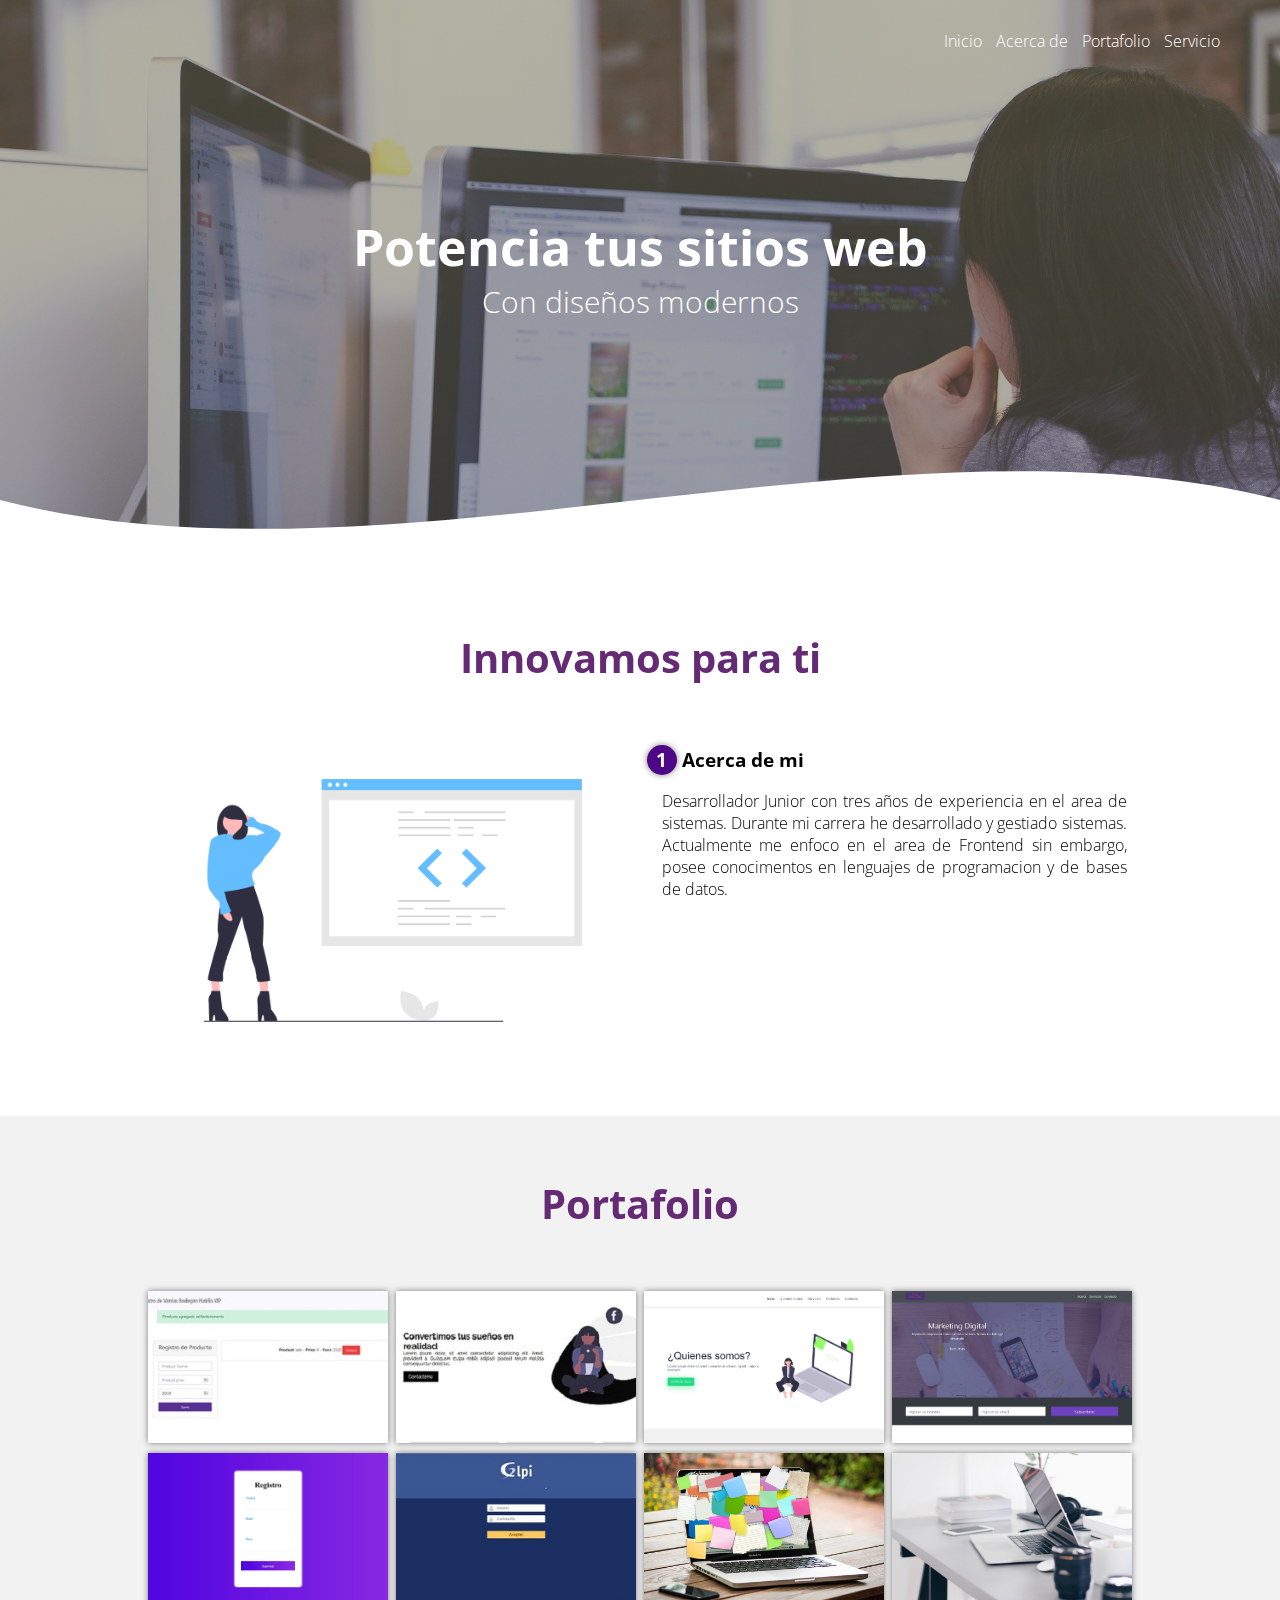
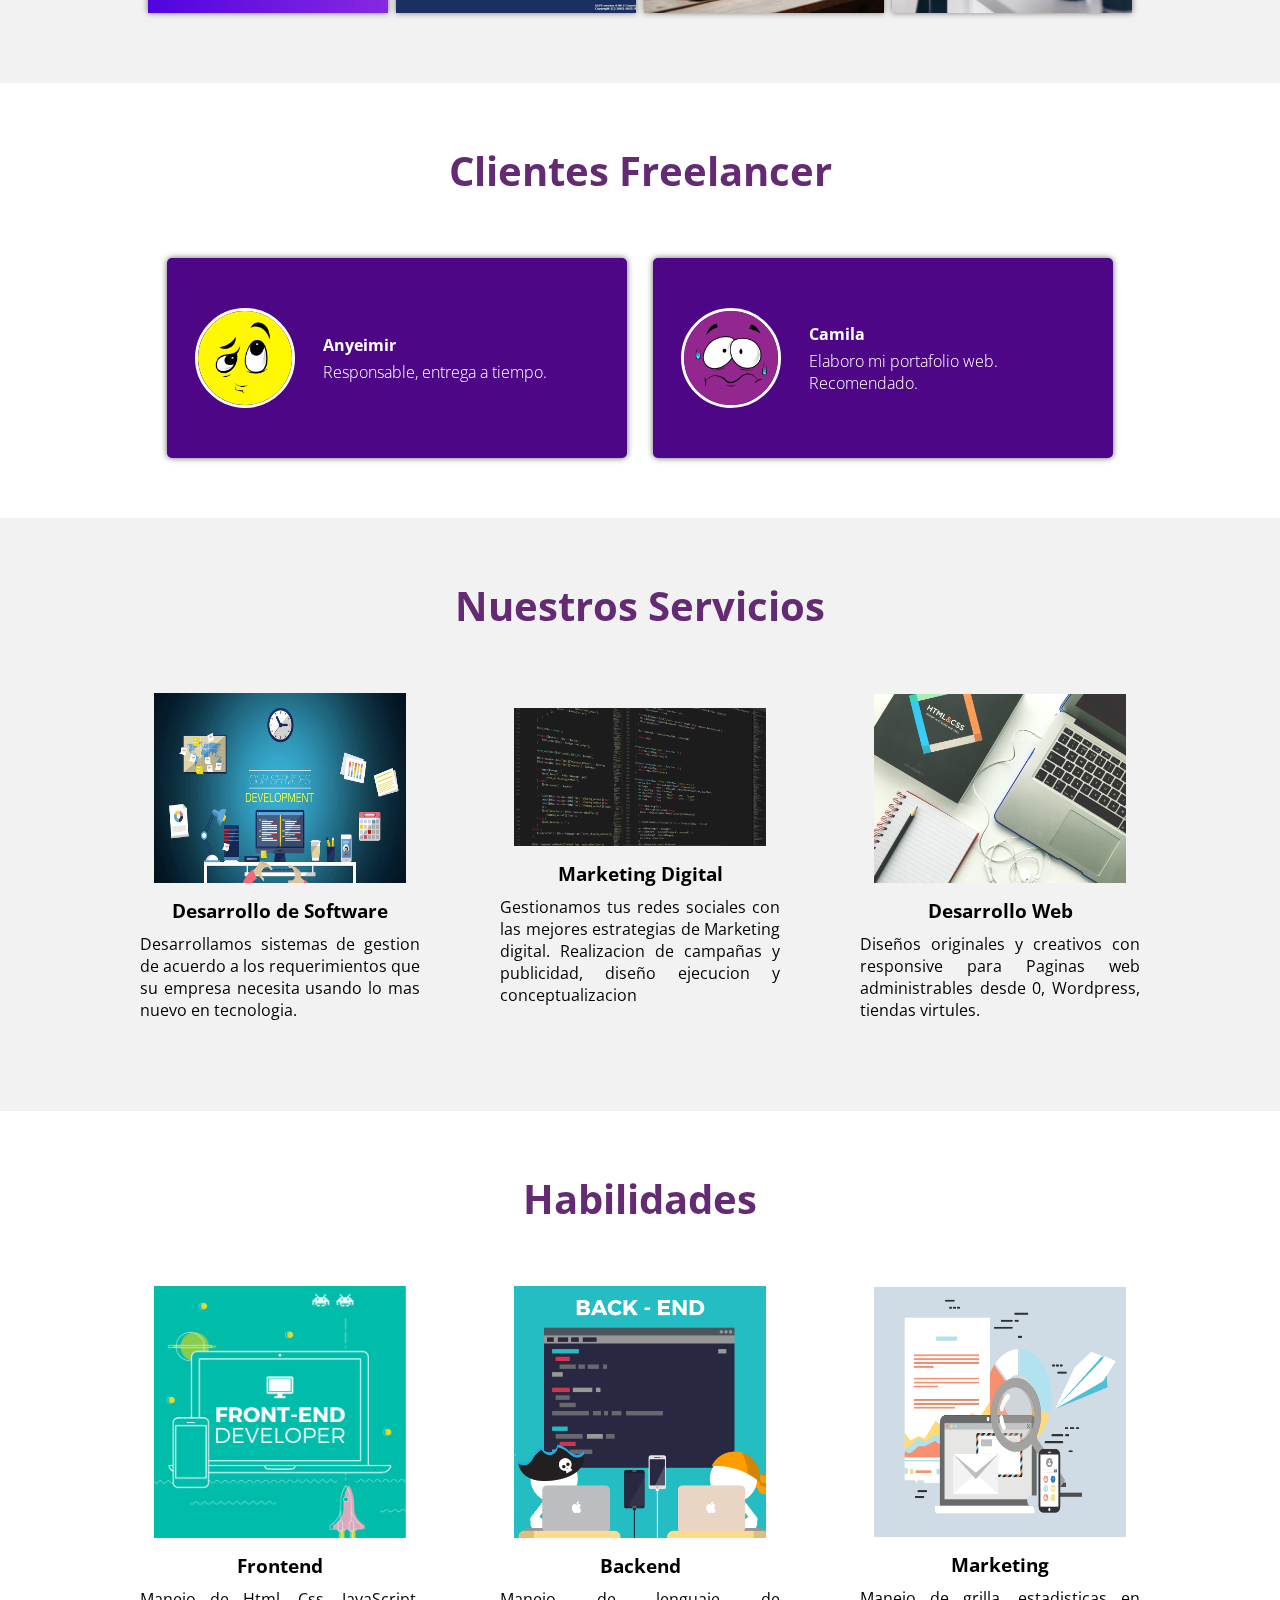
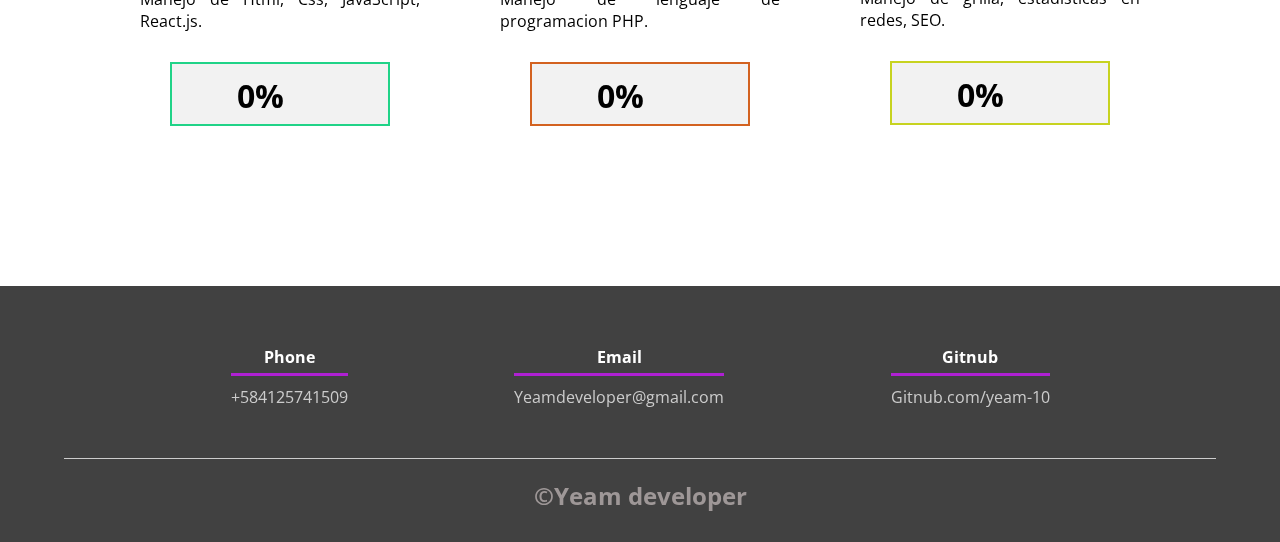
==== index.html @ ca1dad01 "first commit" ====
<!DOCTYPE html>
<html lang="es">

<head>
    <meta charset="UTF-8">
    <meta name="viewport" content="width=device-width, initial-scale=1.0">
    <title>Web</title>
    <link rel="shortcut icon" href="favicon.ico" type="image/x-icon">
    <link href="https://fonts.googleapis.com/css2?family=Open+Sans:wght@300;400;600;700;800&display=swap" rel="stylesheet">
    <link rel="stylesheet" href="css/estilos.css">
    <link rel="stylesheet" href="css/aos.css"></link>
    <!-- <link href="https://unpkg.com/aos@2.3.1/dist/aos.css" rel="stylesheet">-->
</head>

<body>

    <header>

        <nav>
            <!--a[href="#"]{Inicio}*5-->
            <a href="#">Inicio</a>
            <a href="#">Acerca de </a>
            <a href="portafolio/portafolio.html">Portafolio</a>
            <a href="#">Servicio</a>
        </nav>
        <section class="textos-header">
            <h1>Potencia tus sitios web</h1>
            <h2>Con diseños modernos</h2>

        </section>

        <div class="wave" style="height: 150px; overflow: hidden;"><svg viewBox="0 0 500 150" preserveAspectRatio="none" style="height: 100%; width: 100%;"><path d="M0.00,49.98 C149.99,150.00 349.20,-49.98 500.00,49.98 
            L500.00,150.00 L0.00,150.00 Z" style="stroke: none; fill: #fff;"></path></svg></div>

    </header>

    <main>

        <!--Exitodani.2020$-->

        <section class="contenedor sobre-nosotros">

            <h2 class="titulo">Innovamos para ti</h2>
            <div class="contenedor-sobre-nosotros">
                <img src="img/imag2.png" alt="" class="image-about-us">
                <div class="contenido-textos">
                    <h3><span>1</span>Acerca de mi</h3>
                    <p> Desarrollador Junior con tres años de experiencia en el area de sistemas. Durante mi carrera he desarrollado y gestiado sistemas. Actualmente me enfoco en el area de Frontend sin embargo, posee conocimentos en lenguajes de programacion
                        y de bases de datos.</p>


                </div>
            </div>
        </section>

        <section class="portafolio">
            <div class="contenedor">
                <h2 class="titulo">Portafolio</h2>
                <div class="galeria-port">
                    <div class="imagen-port">
                        <img src="img/java.jpg" alt="">
                        <div class="hover-galeria">
                            <img src="img/icono1.png" alt="">
                            <p>Nuestro trabajo</p>
                        </div>
                    </div>



                    <div class="imagen-port">
                        <img src="img/landing2.jpg" alt="">
                        <div class="hover-galeria">
                            <img src="img/icono1.png" alt="">
                            <p>Nuestro trabajo</p>
                        </div>
                    </div>



                    <div class="imagen-port">
                        <img src="img/Portafolio.jpg" alt="">
                        <div class="hover-galeria">
                            <img src="img/icono1.png" alt="">
                            <p>Nuestro trabajo</p>
                        </div>
                    </div>


                    <div class="imagen-port">
                        <img src="img/LandingPage20.jpg" alt="">
                        <div class="hover-galeria">
                            <img src="img/icono1.png" alt="">
                            <p>Nuestro trabajo</p>
                        </div>

                    </div>

                    <div class="imagen-port">
                        <img src="img/form1.jpg" alt="">
                        <div class="hover-galeria">
                            <img src="img/icono1.png" alt="">
                            <p>Nuestro trabajo</p>
                        </div>
                    </div>


                    <div class="imagen-port">
                        <img src="img/login1.jpg" alt="">
                        <div class="hover-galeria">
                            <img src="img/icono1.png" alt="">
                            <p>Nuestro trabajo</p>
                        </div>
                    </div>


                    <div class="imagen-port">
                        <img src="img/web6.jpg" alt="">
                        <div class="hover-galeria">
                            <img src="img/icono1.png" alt="">
                            <p>Nuestro trabajo</p>
                        </div>
                    </div>


                    <div class="imagen-port">
                        <img src="img/web8.jpg " alt="">
                        <div class="hover-galeria">
                            <img src="img/icono1.png" alt="">
                            <p>Nuestro trabajo</p>
                        </div>
                    </div>
                </div>
            </div>
        </section>

        <!--seccion de testimonio-->
        <section class="clientes contenedor">
            <h2 class="titulo">Clientes Freelancer</h2>
            <div class="cards">
                <div class="card">
                    <img src="img/face1.png" alt="">
                    <div class="contenido-texto-card">
                        <h4>Anyeimir</h4>
                        <p>Responsable, entrega a tiempo. </p>
                    </div>
                </div>

                <div class="card">
                    <img src="img/face2.png" alt="">
                    <div class="contenido-texto-card">
                        <h4>Camila</h4>
                        <p> Elaboro mi portafolio web. Recomendado. </p>
                    </div>
                </div>
            </div>
        </section>
        <!-- seccion de Acerca de nuestros servicios-->
        <section class="about-services">
            <div class="contenedor">
                <h2 class="titulo">Nuestros Servicios</h2>
                <div class="servicio-cont">
                    <div class="servicio-ind">
                        <img src="img/web3.jpg" alt="" height="190px">
                        <h3> Desarrollo de Software</h3>
                        <p>Desarrollamos sistemas de gestion de acuerdo a los requerimientos que su empresa necesita usando lo mas nuevo en tecnologia. </p>
                    </div>


                    <div class="servicio-ind">
                        <img src="img/web8.png" alt="">
                        <h3>Marketing Digital</h3>
                        <p> Gestionamos tus redes sociales con las mejores estrategias de Marketing digital. Realizacion de campañas y publicidad, diseño ejecucion y conceptualizacion </p>
                    </div>



                    <div class=" servicio-ind ">
                        <img src="img/web2.jpg " alt=" ">
                        <h3>Desarrollo Web </h3>
                        <p>Diseños originales y creativos con responsive para Paginas web administrables desde 0, Wordpress, tiendas virtules.</p>
                    </div>
                </div>
            </div>
        </section>
        <!--Habilidades-->
        <section class="habilidades-contenedor ">
            <div class="contenedor ">

                <h2 class="titulo ">Habilidades</h2>
                <div class="habi-expe ">
                    <div class="experiencia ">
                        <img src="/img/frond.jpg " alt=" ">
                        <h3>Frontend</h3>
                        <p>Manejo de Html, Css, JavaScript, React.js.</p>
                        <div class="medidor">
                            <div class="barra">
                                <div class="texto"></div>
                            </div>
                        </div>
                    </div>

                    <div class="experiencia ">
                        <!--<div class="articulo " data-aos="flip-left ">-->
                        <img src="/img/backen1.png " alt=" " href="# ">
                        <h3>Backend</h3>
                        <p>Manejo de lenguaje de programacion PHP.</p>
                        <!--</div>-->

                        <div class="medidor2">
                            <div class="barra2">
                                <div class="texto2"></div>
                            </div>
                        </div>
                    </div>


                    <div class="experiencia ">
                        <img src="/img/mk.jpg " alt=" " height="250px ">
                        <h3>Marketing</h3>
                        <p>Manejo de grilla, estadisticas en redes, SEO.</p>
                        <div class="medidor3">
                            <div class="barra3">
                                <div class="texto3"></div>
                            </div>
                        </div>
                    </div>


                </div>

                <!-- <section class="cont-medi ">
                    <div class="medidor">
                        <div class="barra">
                            <div class="texto"></div>
                        </div>
                    </div>

                    <div class="medidor">
                        <div class="barra">
                            <div class="texto"></div>
                        </div>
                    </div>

                    <div class="medidor">
                        <div class="barra">
                            <div class="texto"></div>
                        </div>
                    </div>-->





        </section>


        <!--<section class="habilidades-contenedor ">
            <div class="medidor">
                <div class="barra">
                    <div class="texto"></div>
                </div>

                <div class="medidor">
                    <div class="barra">
                        <div class="texto"></div>
                    </div>

                    <div class="medidor">
                        <div class="barra">
                            <div class="texto"></div>
                        </div>

        </section>-->
    </main>

    <footer>
        <div class="contenedor-footer ">
            <div class="content-foo ">
                <h4>Phone</h4>
                <p>+584125741509</p>
            </div>
            <div class="content-foo ">
                <h4>Email</h4>
                <p>Yeamdeveloper@gmail.com</p>
            </div>
            <div <div class="content-foo ">
                <h4>Gitnub</h4>
                <p>Gitnub.com/yeam-10</p>
            </div>
        </div>
        <h2 class="titulo-final ">&copy;Yeam developer</h2>
    </footer>










</body>

</html>

</html>
---- css/estilos.css ----
* {
        margin: 0;
        padding: 0;
        box-sizing: border-box;
    }
    
    body {
        font-family: 'open sans';
    }
    
    .contenedor {
        padding: 60px 0;
        width: 90%;
        max-width: 1000px;
        margin: auto;
        overflow: hidden;
    }
    
    .titulo {
        color: #642a73;
        font-size: 40px;
        text-align: center;
        margin-bottom: 60px;
    }
    /*Portafolio*/
    
    main .sobre-nosotros1 {
        padding: 40px 0 60px 0;
    }
    
    .contenedor-sobre-nosotros1 {
        display: flex;
        justify-content: space-evenly;
    }
    
    .titulo2 {
        color: #642a73;
        font-size: 30px;
        text-align: left;
        margin-bottom: 60px;
    }
    
    .image-portaf {
        width: 48%;
    }
    
    .sobre-nosotros1 .contenido-textos1 {
        width: 50%;
    }
    
    .contenido-textos1 h3 {
        margin-bottom: 30px;
        margin-left: auto;
    }
    
    .contenido-textos1 h3 span {
        background: #4d0686;
        color: #fff;
        border-radius: 50%;
        display: inline-block;
        text-align: center;
        width: 30px;
        height: 30px;
        padding: 2px;
        box-shadow: 0 0 6px rgba(0, 0, 0, .5);
        margin-right: 5px;
    }
    
    .contenido-textos1 p {
        padding: 0px 0px 30px 15px;
        font-weight: 300;
        text-align: justify;
    }
    
    .articulo1 {
        width: 48%;
        background: #ffff;
        margin-bottom: 10px;
        padding: 30px 30px 60px 30px;
        transition: 0.5s;
        border-radius: 5px;
        box-shadow: 0 0 6px rgba(0, 0, 0, 0.6);
    }
    /*Header*/
    
    header {
        width: 100%;
        height: 600px;
        background: #3C3B3F;
        /* fallback for old browsers */
        background: -webkit-linear-gradient(to bottom, hsla(53, 23%, 31%, 0.479), hsla(255, 3%, 24%, 0.479)), url(../img/portada.jpg.jpg);
        /* Chrome 10-25, Safari 5.1-6 */
        background: linear-gradient(to bottom, hsla(53, 23%, 31%, 0.479), hsla(255, 3%, 24%, 0.479)), url(../img/portada.jpg);
        /* W3C, IE 10+/ Edge, Firefox 16+, Chrome 26+, Opera 12+, Safari 7+ */
        background-size: cover;
        background-attachment: fixed;
        position: relative;
    }
    
    nav {
        text-align: right;
        padding: 30px 50px 0 0;
    }
    
    nav>a {
        color: #fff;
        font-weight: 300;
        text-decoration: none;
        margin-right: 10px;
    }
    
    nav>a:hover {
        text-decoration: underline;
    }
    
    header .textos-header {
        display: flex;
        height: 430px;
        width: 100%;
        align-items: center;
        justify-content: center;
        flex-direction: column;
        text-align: center;
    }
    
    .textos-header h1 {
        font-size: 50px;
        color: #fff;
    }
    
    .textos-header h2 {
        font-size: 30px;
        font-weight: 300;
        color: #fff;
    }
    
    .wave {
        position: absolute;
        bottom: 0;
        width: 100%;
    }
    /*About us*/
    
    main .sobre-nosotros {
        padding: 30px 0 60px 0;
    }
    
    .contenedor-sobre-nosotros {
        display: flex;
        justify-content: space-evenly;
    }
    
    .image-about-us {
        width: 48%;
    }
    
    .diseño1 {
        width: 70%;
    }
    
    .myslide {
        display: none;
    }
    
    .sobre-nosotros .contenido-textos {
        width: 48%;
    }
    
    .contenido-textos h3 {
        margin-bottom: 15px;
    }
    
    .contenido-textos h3 span {
        background: #4d0686;
        color: #fff;
        border-radius: 50%;
        display: inline-block;
        text-align: center;
        width: 30px;
        height: 30px;
        padding: 2px;
        box-shadow: 0 0 6px rgba(0, 0, 0, .5);
        margin-right: 5px;
    }
    
    .contenido-textos p {
        padding: 0px 0px 30px 15px;
        font-weight: 300;
        text-align: justify;
    }
    /*Galeria*/
    
    .portafolio {
        background: #f2f2f2;
    }
    
    .galeria-port {
        display: flex;
        justify-content: space-evenly;
        flex-wrap: wrap;
    }
    
    .imagen-port {
        display: flex;
        justify-content: space-evenly;
        flex-wrap: wrap;
    }
    
    .imagen-port {
        width: 24%;
        margin-bottom: 10px;
        /*height: 200px;*/
        overflow: hidden;
        position: relative;
        cursor: pointer;
        box-shadow: 0 0 6px rgb(0, 0, 0, .5);
    }
    
    .imagen-port>img {
        width: 100%;
        height: 100%;
        object-fit: cover;
        display: block;
    }
    
    .hover-galeria {
        position: absolute;
        width: 100%;
        height: 100%;
        top: 0;
        transform: scale(0);
        background: hsla(273, 91%, 27%, 0.7);
        transition: transform .5s;
        justify-content: center;
        align-items: center;
        display: flex;
        flex-direction: column;
    }
    
    .hover-galeria img {
        width: 50px;
    }
    
    .hover-galeria p {
        color: #fff;
    }
    
    .imagen-port:hover .hover-galeria {
        transform: scale(1);
    }
    /*Clientes*/
    
    .cards {
        display: flex;
        justify-content: space-evenly;
    }
    
    .cards .card {
        background: #4d0686;
        display: flex;
        width: 46%;
        height: 200px;
        align-items: center;
        justify-content: space-evenly;
        border-radius: 5px;
        box-shadow: 0 0 6px rgba(0, 0, 0, 0.6);
    }
    
    .cards .card img {
        width: 100px;
        height: 100px;
        object-fit: cover;
        border: 3px solid #fff;
        border-radius: 50px;
        display: block;
    }
    
    .cards .card>.contenido-texto-card {
        width: 60%;
        color: #fff;
    }
    
    .cards .card>.contenido-texto-card p {
        font-weight: 300;
        padding-top: 5px;
    }
    /*Services*/
    
    .about-services {
        background: #f2f2f2;
        padding-bottom: 30px;
    }
    
    .servicio-cont {
        display: flex;
        justify-content: space-between;
        align-items: center;
    }
    
    .servicio-ind {
        width: 28%;
        text-align: center;
    }
    
    .servicio-ind img {
        width: 90%;
    }
    
    .servicio-ind h3 {
        margin: 10px 0;
    }
    
    .servicio-ind p {
        font-weight: 400;
        text-align: justify;
    }
    /*habilidades*/
    /* .articulo {
        width: 10%;
        background: #fff;
        margin-bottom: 30px;
        border-radius: 10px;
        padding: 45px 30px 60px 30px;
        transition: 0.5s;
    }*/
    
    .habilidades-contenedor {
        background: #fff;
        padding-bottom: 100px;
    }
    
    .habi-expe {
        /*display: flex;
        flex-wrap: wrap;
        margin-top: 60px;
        justify-content: space-around;*/
        display: flex;
        justify-content: space-between;
        align-items: center;
    }
    
    .articulo {
        width: 100%;
        background: #ffff;
        margin-bottom: 10px;
        padding: 45px 30px 60px 30px;
        transition: 0.5s;
        border-radius: 5px;
        box-shadow: 0 0 6px rgba(0, 0, 0, 0.6);
    }
    
    .experiencia {
        width: 28%;
        text-align: center;
        transition: 0.5s;
    }
    
    .experiencia img {
        width: 90%;
        animation: ease-in animate 1s;
    }
    
    @keyframes animate {
        0% {
            transform: scale(0);
        }
        100% {
            transform: scale(1);
        }
    }
    
    .experiencia h3 {
        margin: 10px 0;
    }
    
    .experiencia p {
        font-size: 300;
        text-align: justify;
        padding-bottom: 30px;
    }
    
    .cont-medi {
        display: flex;
        padding-bottom: 100px;
    }
    
    .medidor {
        width: 10;
        height: 4em;
        margin: 0 30px;
        border: 2px solid #20d388;
        background: #f2f2f2;
    }
    
    .barra {
        width: 0;
        height: 100%;
        background: #20d388;
    }
    
    .texto {
        font-size: 2em;
        font-weight: bold;
        line-height: 2em;
        width: 5.5em;
        height: 50%;
        text-align: center;
        color: #000;
        mix-blend-mode: multiply;
    }
    
    .texto:after {
        content: '0%';
    }
    
    @keyframes progreso {
        0% {
            width: 0;
        }
        70% {
            width: 75%;
        }
    }
    
    @keyframes porcentaje {
        0% {
            content: '0%';
        }
        25% {
            content: '25%';
        }
        50% {
            content: '75%';
        }
        100% {
            content: '100%';
        }
    }
    
    .barra {
        animation: progreso 5s linear infinite;
    }
    
    .texto:after {
        animation: porcentaje 5s linear infinite;
    }
    /**/
    
    .medidor2 {
        width: 10;
        height: 4em;
        margin: 0 30px;
        border: 2px solid #d36220;
        background: #f2f2f2;
    }
    
    .barra2 {
        width: 0;
        height: 100%;
        background: #d36220;
    }
    
    .texto2 {
        font-size: 2em;
        font-weight: bold;
        line-height: 2em;
        width: 5.5em;
        height: 50%;
        text-align: center;
        color: #000;
        mix-blend-mode: multiply;
    }
    
    .texto2:after {
        content: '0%';
    }
    
    @keyframes progreso2 {
        0% {
            width: 0;
        }
        70% {
            width: 50%;
        }
    }
    
    @keyframes porcentaje2 {
        0% {
            content: '0%';
        }
        25% {
            content: '25%';
        }
        50% {
            content: '50%';
        }
        100% {
            content: '100%';
        }
    }
    
    .barra2 {
        animation: progreso2 5s linear infinite;
    }
    
    .texto2:after {
        animation: porcentaje2 5s linear infinite;
    }
    /*TRES*/
    
    .medidor3 {
        width: 10;
        height: 4em;
        margin: 0 30px;
        border: 2px solid #c7d320;
        background: #f2f2f2;
    }
    
    .barra3 {
        width: 0;
        height: 100%;
        background: #c7d320;
    }
    
    .texto3 {
        font-size: 2em;
        font-weight: bold;
        line-height: 2em;
        width: 5.5em;
        height: 50%;
        text-align: center;
        color: #000;
        mix-blend-mode: multiply;
    }
    
    .texto3:after {
        content: '0%';
    }
    
    @keyframes progreso3 {
        0% {
            width: 0;
        }
        70% {
            width: 80%;
        }
    }
    
    @keyframes porcentaje3 {
        0% {
            content: '0%';
        }
        25% {
            content: '25%';
        }
        50% {
            content: '50%';
        }
        75% {
            content: '85%';
        }
        100% {
            content: '100%';
        }
    }
    
    .barra3 {
        animation: progreso3 5s linear infinite;
    }
    
    .texto3:after {
        animation: porcentaje3 5s linear infinite;
    }
    /*fOOTER*/
    
    footer {
        background: #414141;
        padding: 60px 0 30px 0;
        margin: auto;
        overflow: hidden;
    }
    
    .contenedor-footer {
        display: flex;
        width: 90%;
        justify-content: space-evenly;
        margin: auto;
        padding-bottom: 50px;
        border-bottom: 1px solid #ccc;
    }
    
    .content-foo {
        text-align: center;
    }
    
    .content-foo h4 {
        color: #fff;
        border-bottom: 3px solid #af20d3;
        padding-bottom: 5px;
        margin-bottom: 10px;
    }
    
    .content-foo p {
        color: #ccc;
        ;
    }
    
    .titulo-final {
        text-align: center;
        font-size: 24px;
        margin: 20px 0 0 0;
        color: #9e9797;
    }
    
    @media screen and (max-width:900px) {
        header {
            background-position: center;
        }
        .contenedor-sobre-nosotros {
            flex-direction: column;
            justify-content: center;
            align-items: center;
        }
        .sobre-nosotros .contenido-textos {
            width: 90%;
        }
        .image-about-us {
            width: 90%;
        }
        /*h*/
        .imagen-port {
            width: 44%;
        }
        /*Clientes*/
        .cards {
            flex-direction: column;
            justify-content: center;
            align-items: center;
        }
        .cards .card {
            width: 90%;
        }
        .cards .card:first-child {
            margin-bottom: 30px;
        }
        /*Servicios*/
        .servicio-cont {
            justify-content: center;
            flex-direction: column;
        }
        .servicio-ind {
            width: 100%;
            text-align: center;
        }
        .servicio-ind:nth-child(1),
        .servicio-ind:nth-child(2) {
            margin-bottom: 60px;
        }
        .servicio-ind img {
            width: 90%;
        }
        /*Habilidades*/
        .habi-expe {
            justify-content: center;
            flex-direction: column;
        }
        .experiencia {
            width: 100%;
        }
        .experiencia:nth-child(1),
        .experiencia:nth-child(2) {
            margin-bottom: 60px;
        }
        .experiencia img {
            width: 90%;
        }
    }
    
    @media screen and (max-width:500px) {
        nav {
            text-align: center;
            padding: 30px 0 0 0;
        }
        nav>a {
            margin-right: 5px;
        }
        .textos-header h1 {
            font-size: 35px;
        }
        .textos-header h2 {
            font-size: 20px;
        }
        /**About us*/
        .image-about-us {
            margin-bottom: 60px;
            width: 99%;
        }
        .sobre-nosotros .contenido-textos {
            width: 95%;
        }
        /*Galeria */
        .imagen-port {
            width: 95%;
        }
        /*Clientes*/
        .cards .card {
            height: 450px;
            display: flex;
            flex-direction: column;
            align-items: center;
        }
        .cards .card img {
            width: 90px;
            height: 90px;
        }
        /*Footer*/
        .contenedor-footer {
            flex-direction: column;
            border: none;
        }
        .content-foo {
            margin-bottom: 20px;
            text-align: center;
        }
        .content-foo h4 {
            border: none;
        }
        .content-foo p {
            color: #ccc;
            border-bottom: 1px solid #f2f2f2;
            padding-bottom: 20px;
        }
        .titulo-final {
            font-size: 20px;
        }
    }
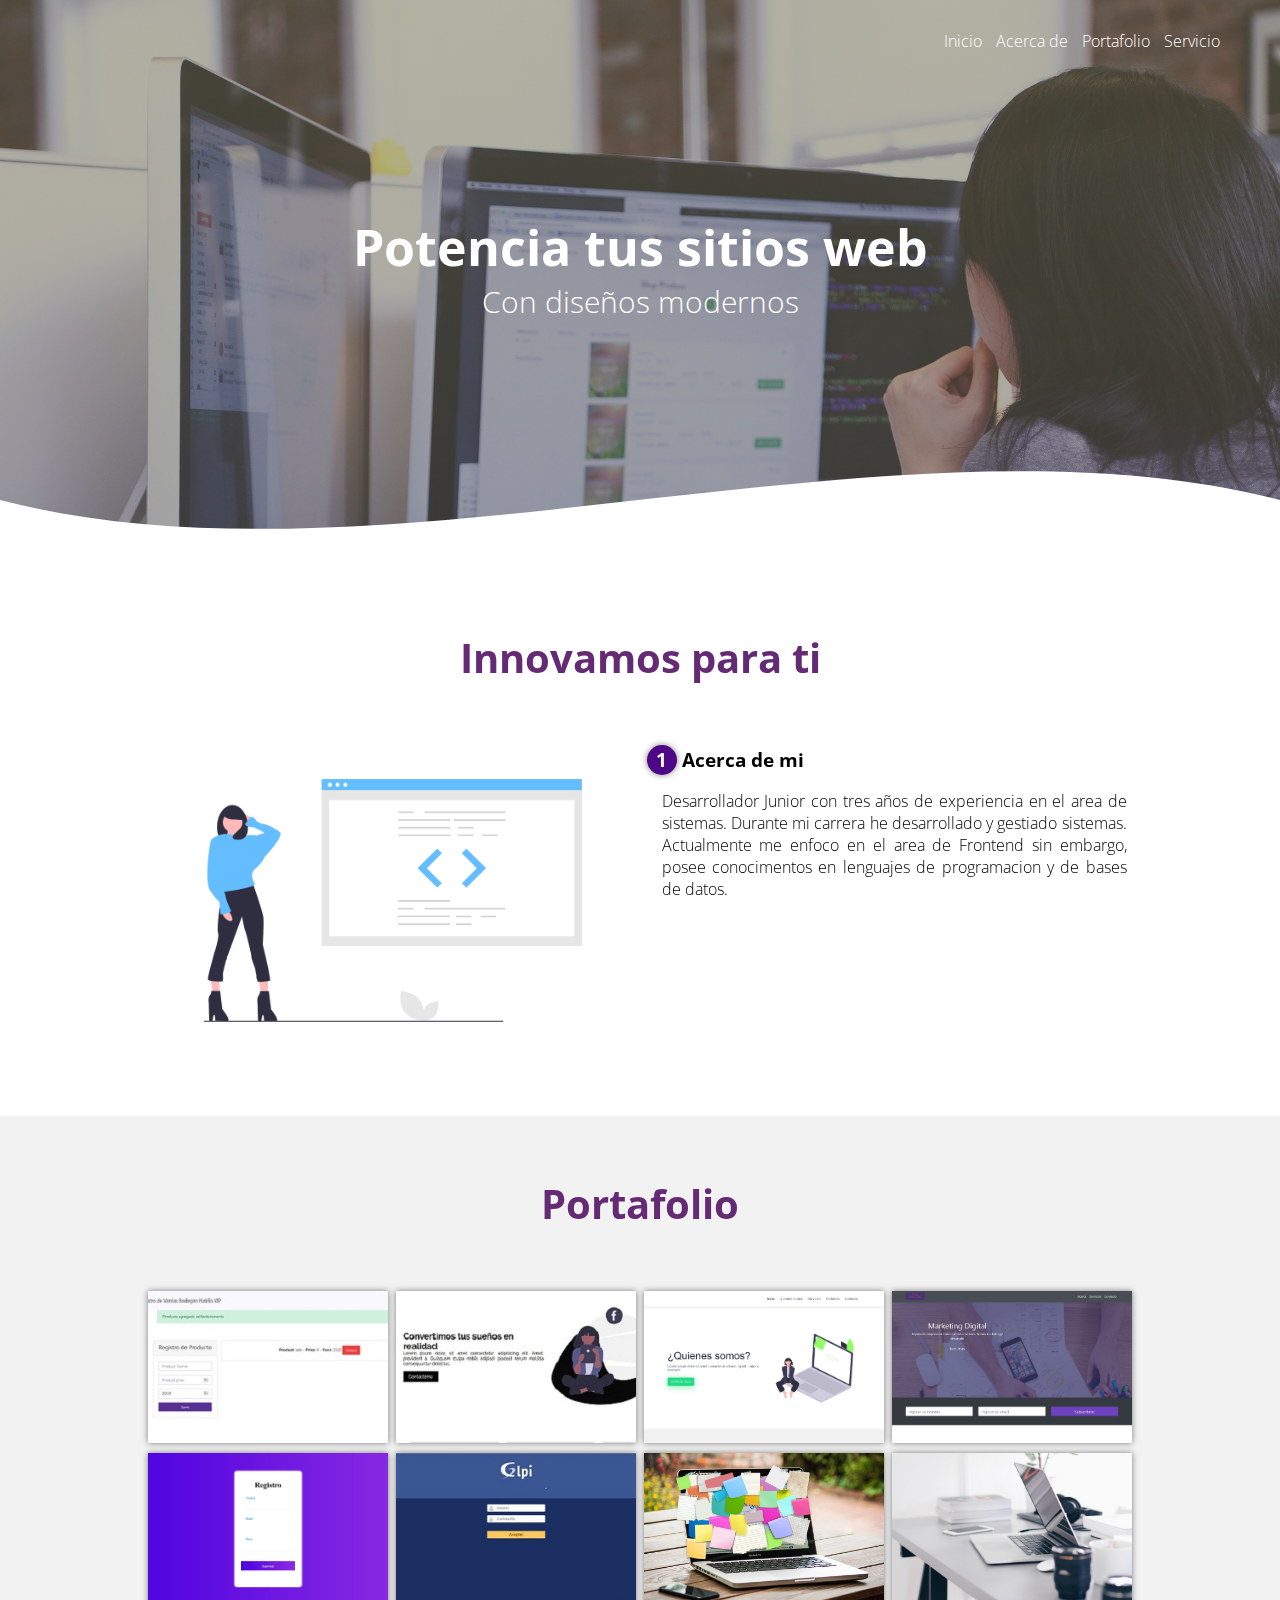
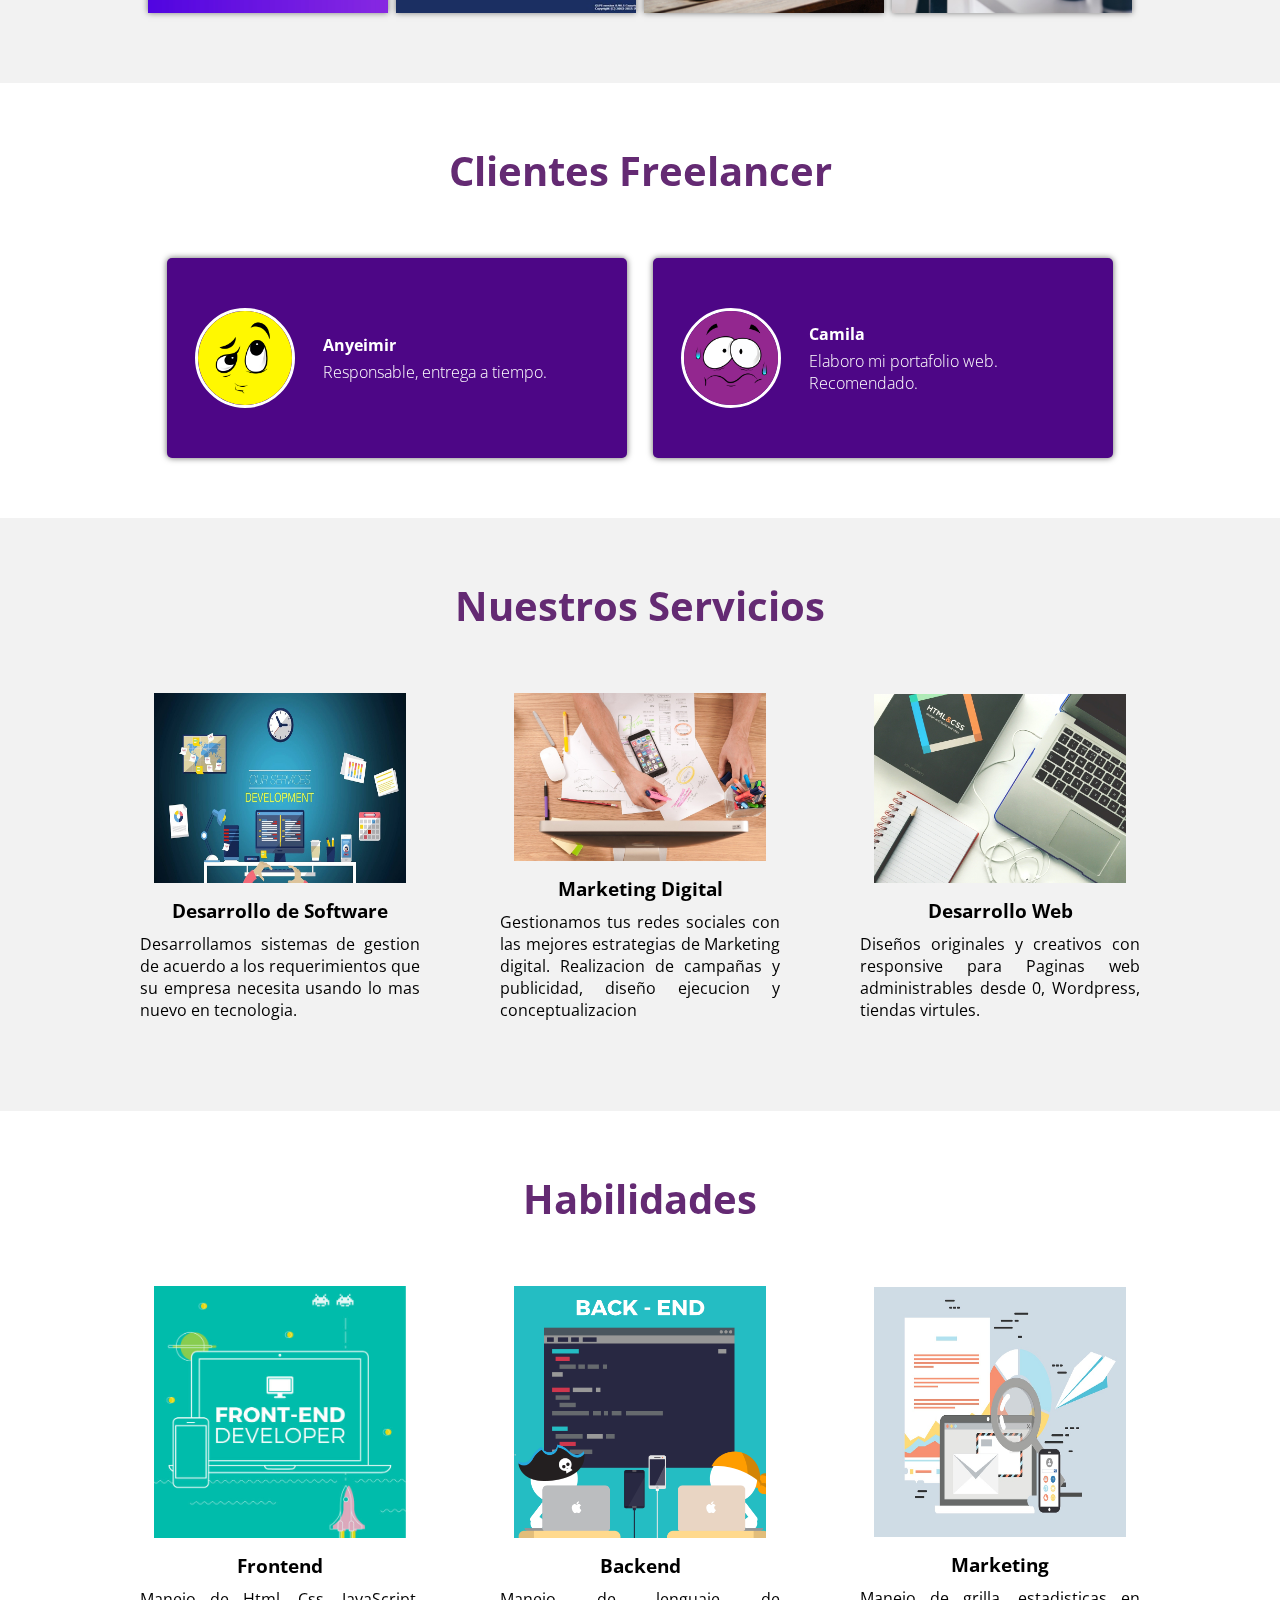
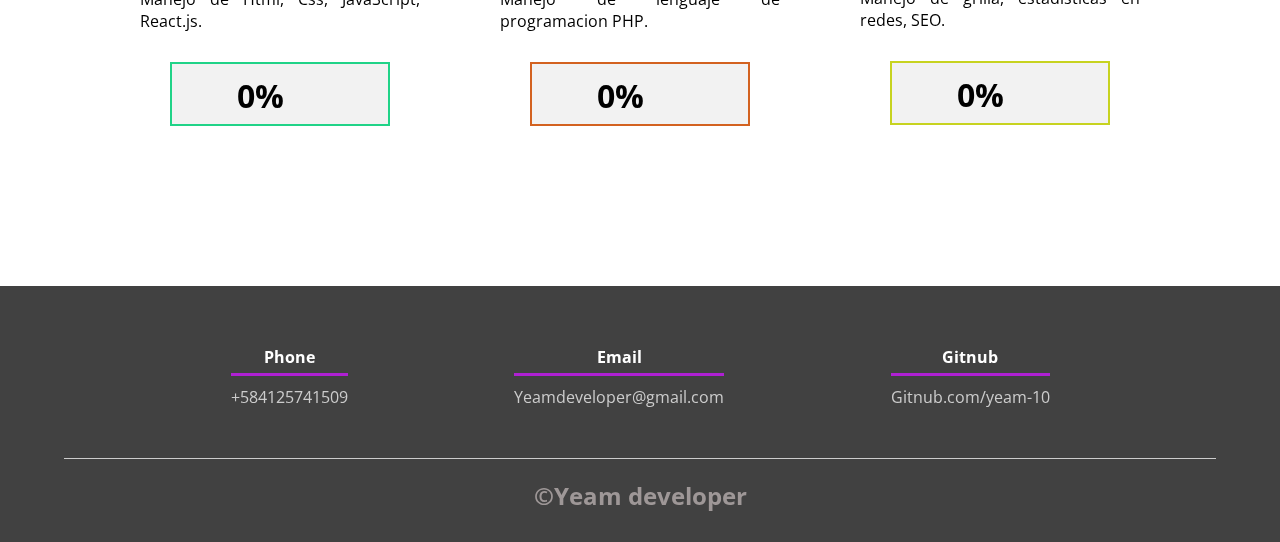
==== commit c12cedbb: "modificacion de imagen" ====
--- a/index.html
+++ b/index.html
@@ -4,7 +4,7 @@
 <head>
     <meta charset="UTF-8">
     <meta name="viewport" content="width=device-width, initial-scale=1.0">
-    <title>Web</title>
+    <title>Portafolio</title>
     <link rel="shortcut icon" href="favicon.ico" type="image/x-icon">
     <link href="https://fonts.googleapis.com/css2?family=Open+Sans:wght@300;400;600;700;800&display=swap" rel="stylesheet">
     <link rel="stylesheet" href="css/estilos.css">
@@ -167,7 +167,7 @@
 
 
                     <div class="servicio-ind">
-                        <img src="img/web8.png" alt="">
+                        <img src="img/web7.jpg" alt="">
                         <h3>Marketing Digital</h3>
                         <p> Gestionamos tus redes sociales con las mejores estrategias de Marketing digital. Realizacion de campañas y publicidad, diseño ejecucion y conceptualizacion </p>
                     </div>
@@ -189,7 +189,7 @@
                 <h2 class="titulo ">Habilidades</h2>
                 <div class="habi-expe ">
                     <div class="experiencia ">
-                        <img src="/img/frond.jpg " alt=" ">
+                        <img src="img/frond.jpg " alt=" ">
                         <h3>Frontend</h3>
                         <p>Manejo de Html, Css, JavaScript, React.js.</p>
                         <div class="medidor">
@@ -201,7 +201,7 @@
 
                     <div class="experiencia ">
                         <!--<div class="articulo " data-aos="flip-left ">-->
-                        <img src="/img/backen1.png " alt=" " href="# ">
+                        <img src="img/backen1.png " alt=" " href="# ">
                         <h3>Backend</h3>
                         <p>Manejo de lenguaje de programacion PHP.</p>
                         <!--</div>-->
@@ -215,7 +215,7 @@
 
 
                     <div class="experiencia ">
-                        <img src="/img/mk.jpg " alt=" " height="250px ">
+                        <img src="img/mk.jpg " alt=" " height="250px ">
                         <h3>Marketing</h3>
                         <p>Manejo de grilla, estadisticas en redes, SEO.</p>
                         <div class="medidor3">
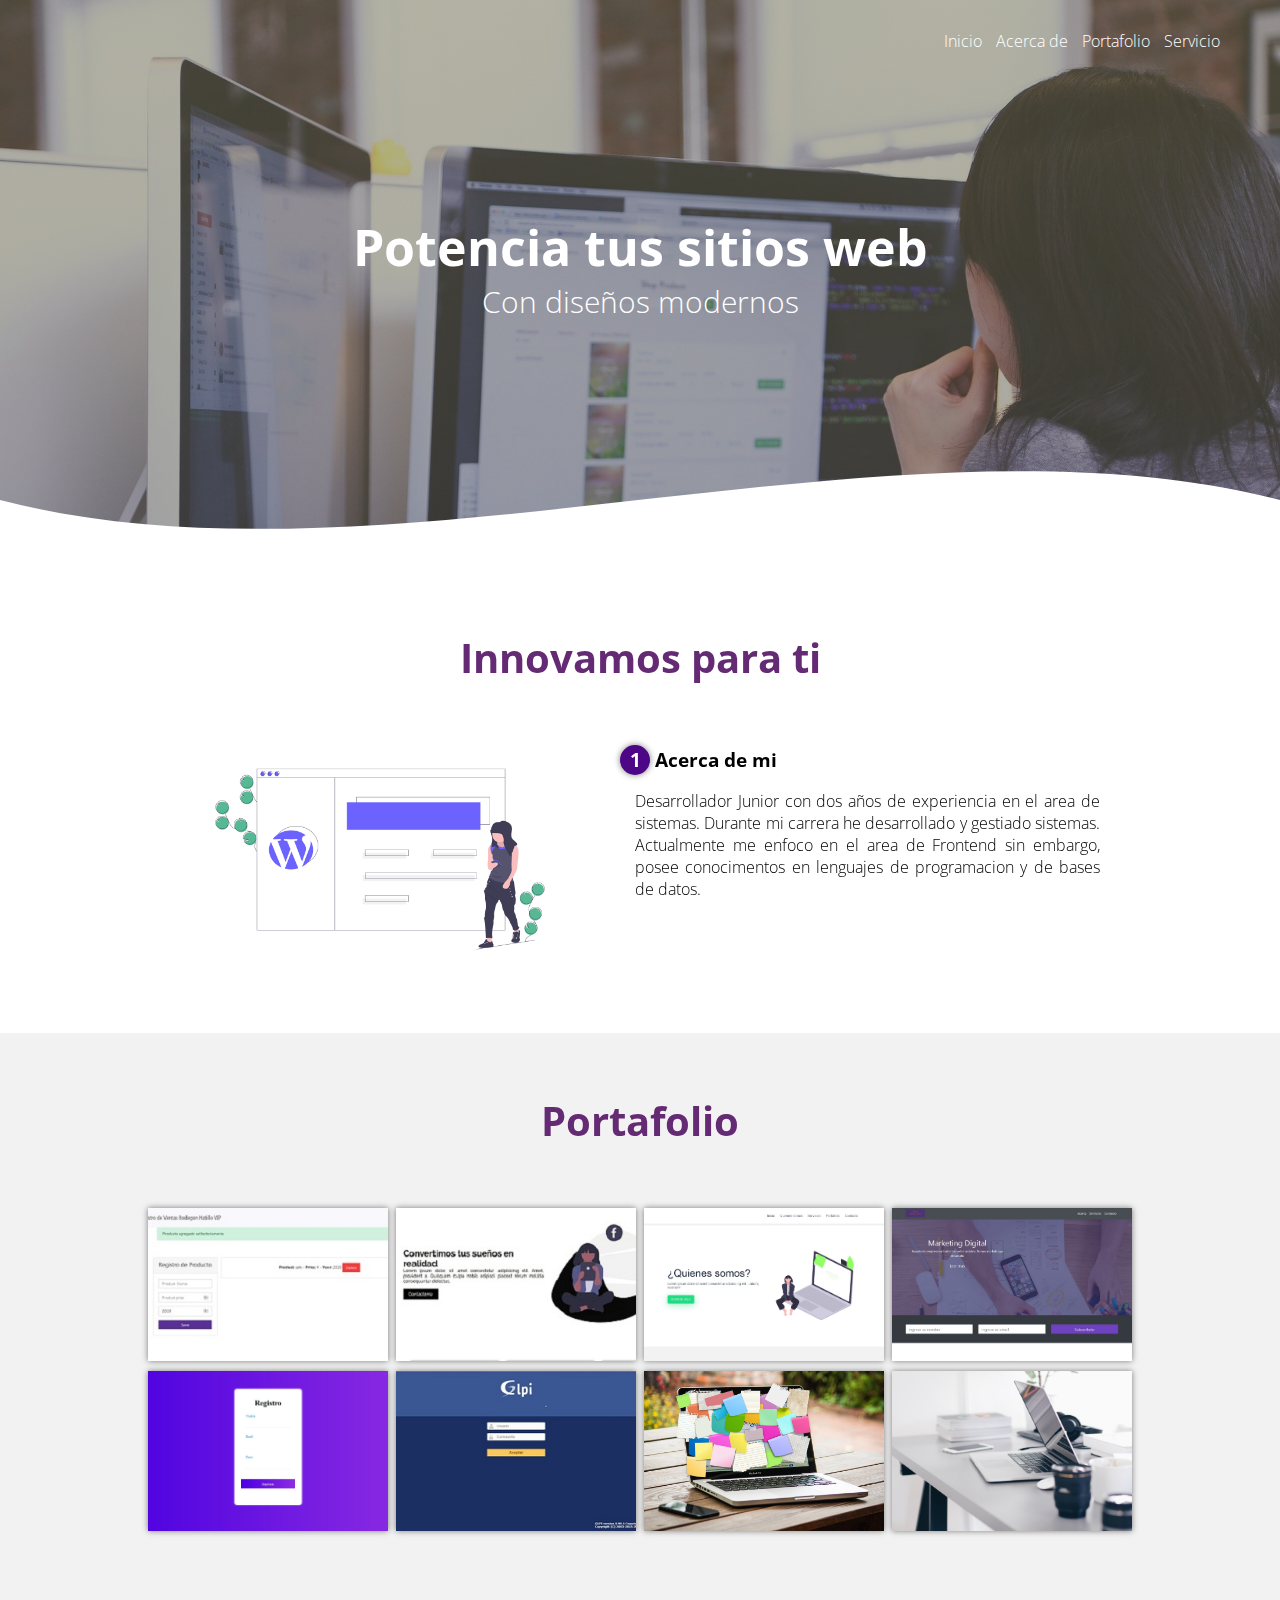
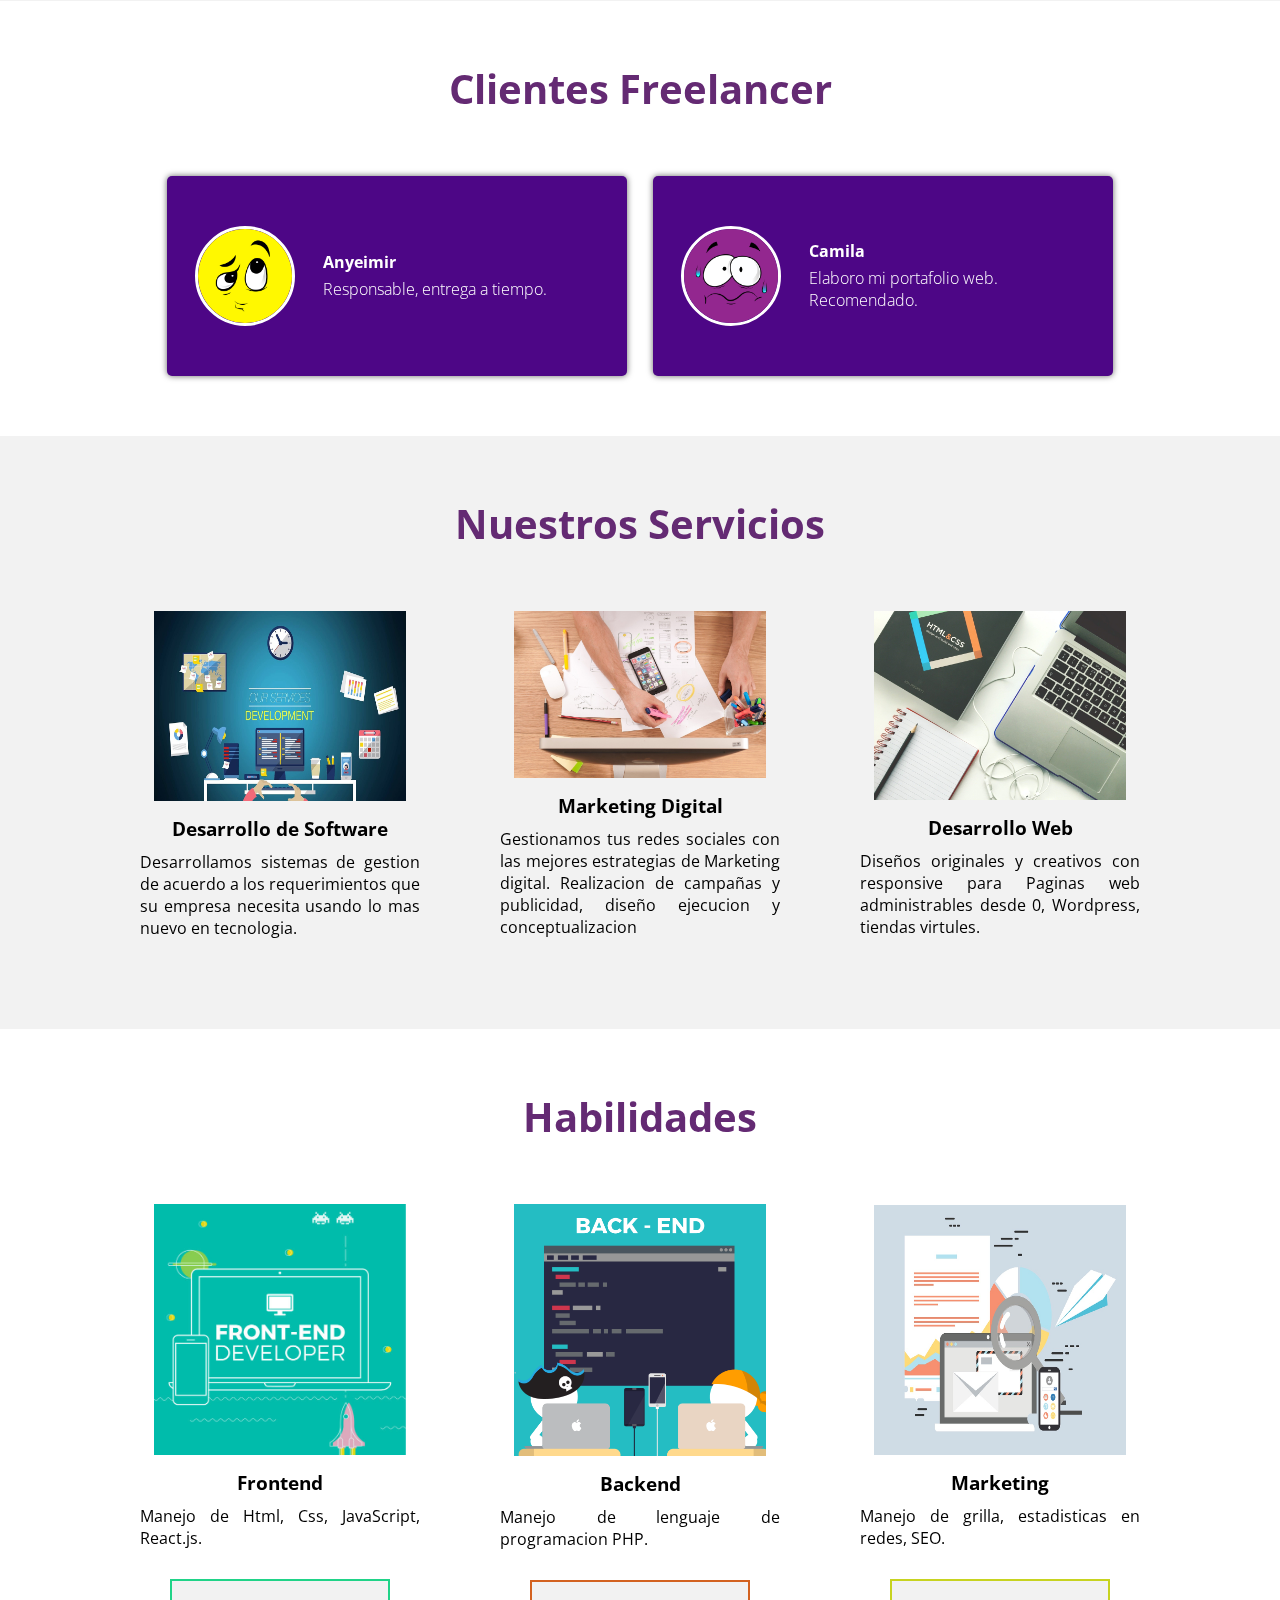
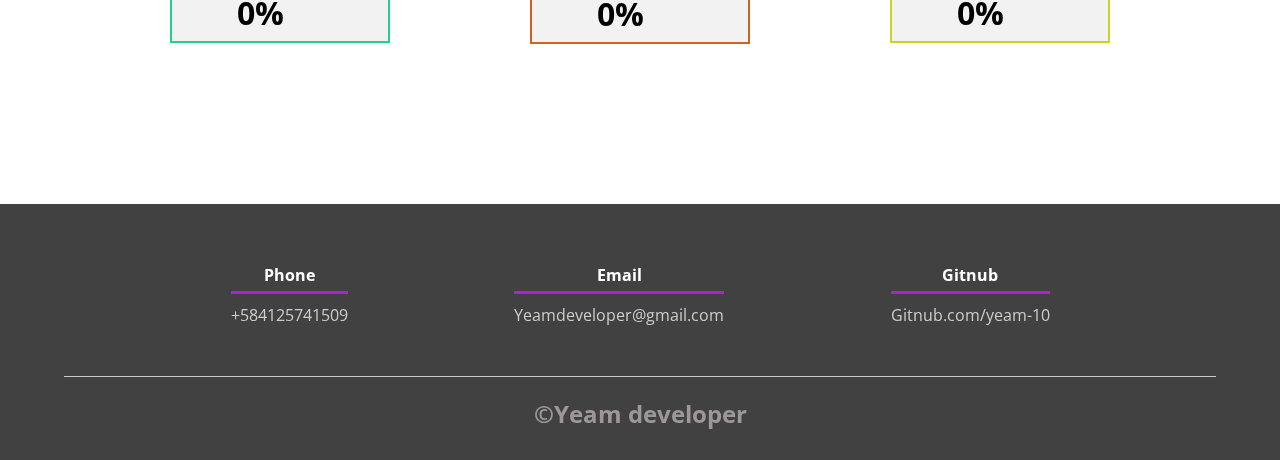
==== commit 9560ea17: "arreglo de imagenes" ====
--- a/index.html
+++ b/index.html
@@ -42,10 +42,10 @@
 
             <h2 class="titulo">Innovamos para ti</h2>
             <div class="contenedor-sobre-nosotros">
-                <img src="img/imag2.png" alt="" class="image-about-us">
+                <img src="img/ilustracion2.png" alt="" class="image-about-us">
                 <div class="contenido-textos">
                     <h3><span>1</span>Acerca de mi</h3>
-                    <p> Desarrollador Junior con tres años de experiencia en el area de sistemas. Durante mi carrera he desarrollado y gestiado sistemas. Actualmente me enfoco en el area de Frontend sin embargo, posee conocimentos en lenguajes de programacion
+                    <p> Desarrollador Junior con dos años de experiencia en el area de sistemas. Durante mi carrera he desarrollado y gestiado sistemas. Actualmente me enfoco en el area de Frontend sin embargo, posee conocimentos en lenguajes de programacion
                         y de bases de datos.</p>
 
 
--- a/css/estilos.css
+++ b/css/estilos.css
@@ -151,7 +151,7 @@
     }
     
     .image-about-us {
-        width: 48%;
+        width: 40%;
     }
     
     .diseño1 {
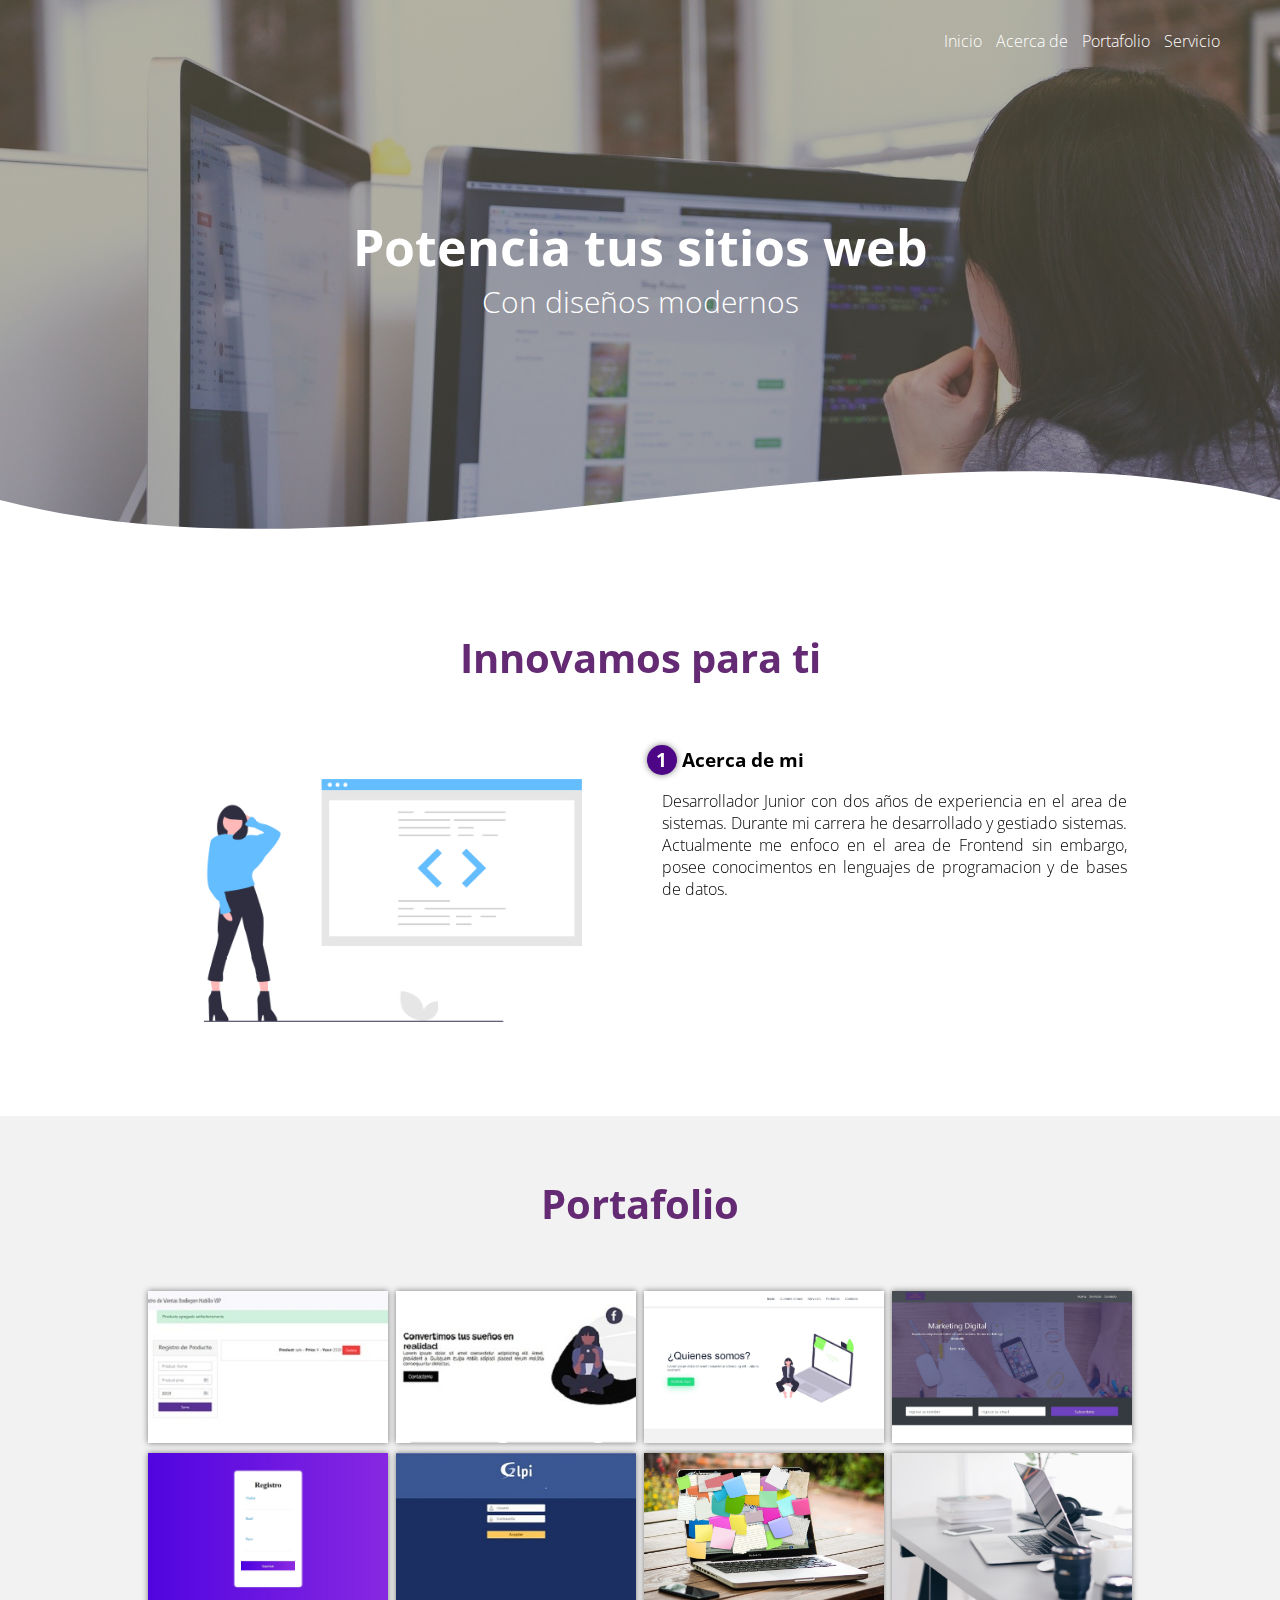
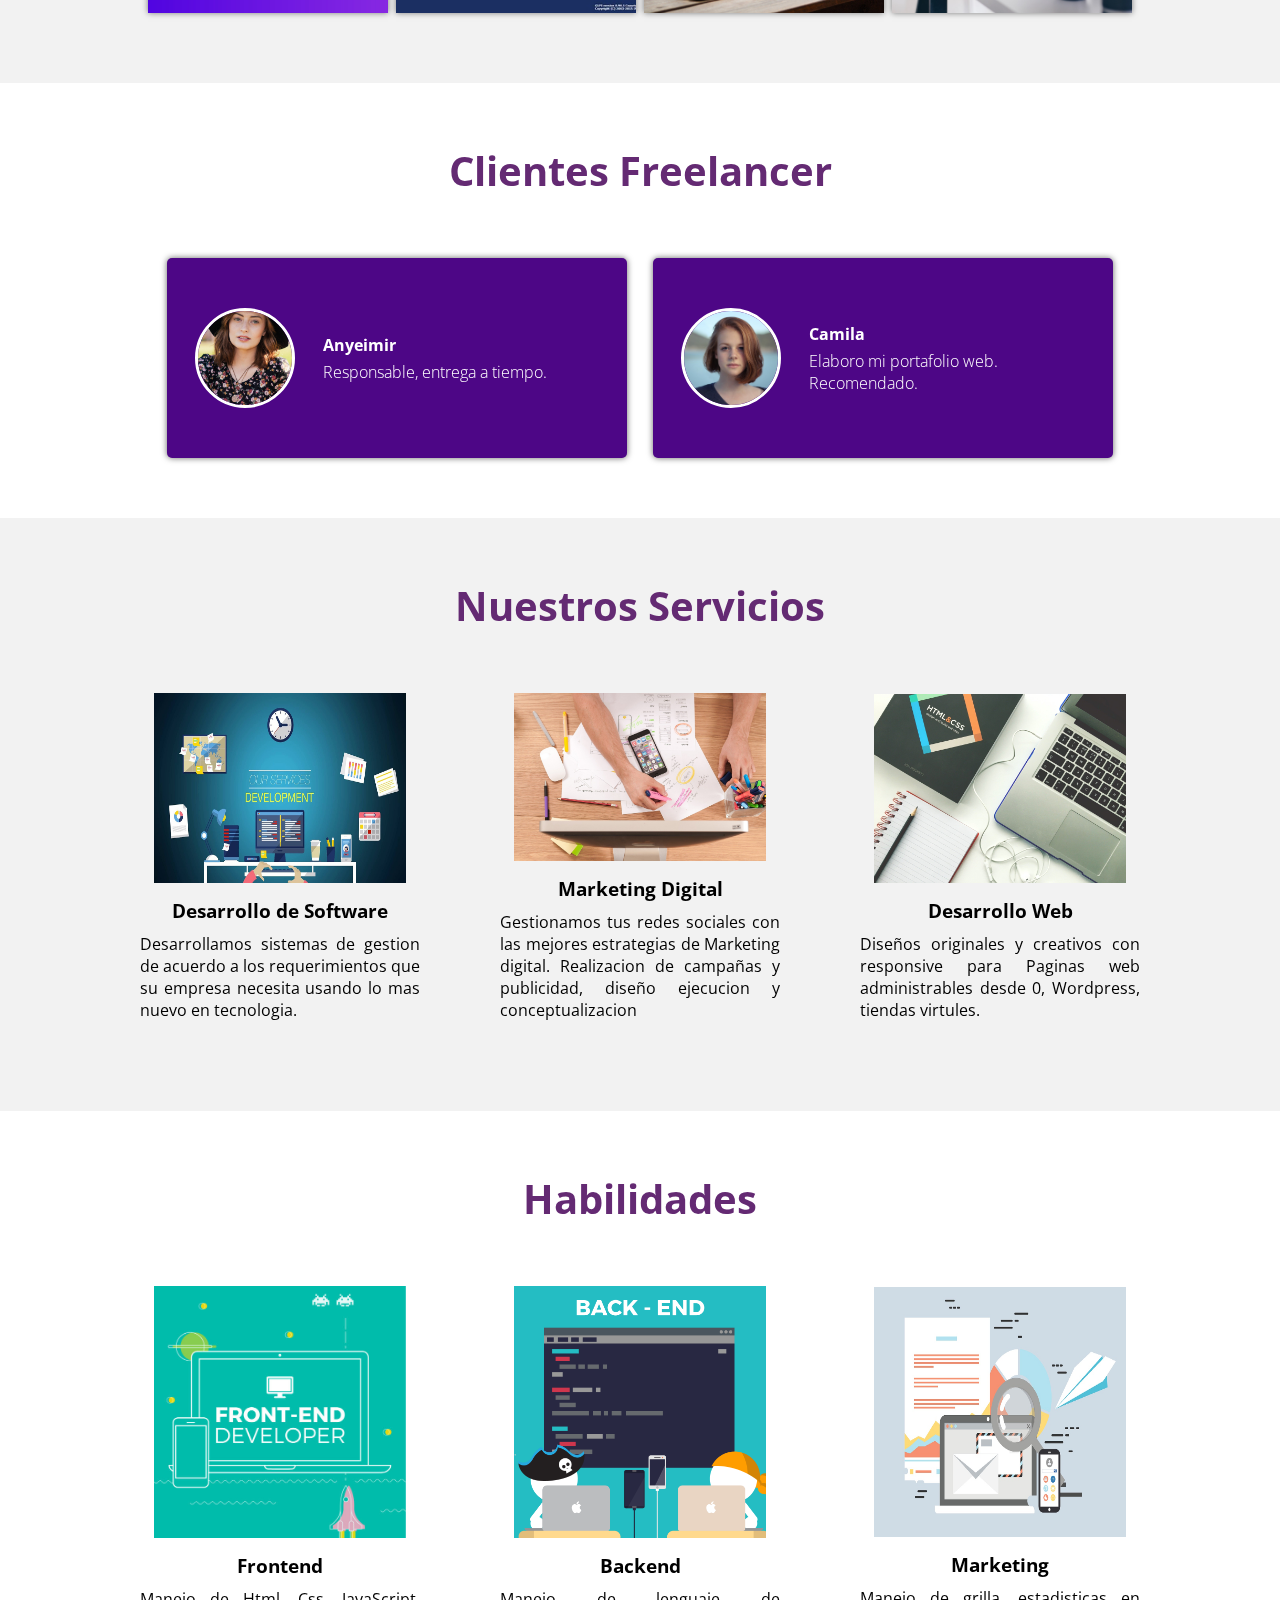
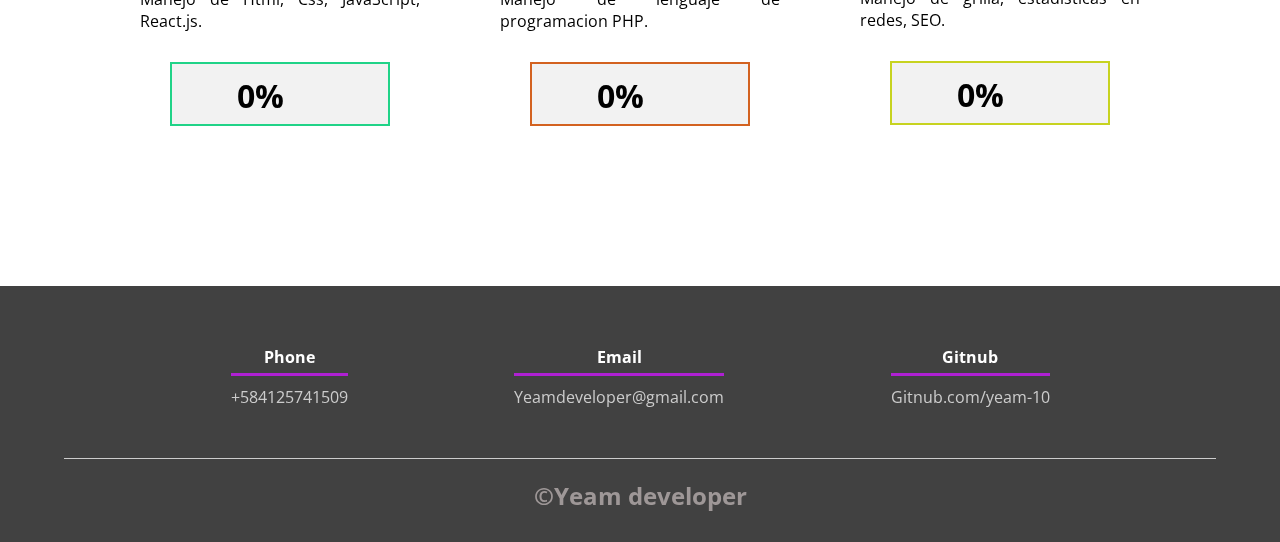
==== commit faae7bba: "estilos.css" ====
--- a/index.html
+++ b/index.html
@@ -42,7 +42,7 @@
 
             <h2 class="titulo">Innovamos para ti</h2>
             <div class="contenedor-sobre-nosotros">
-                <img src="img/ilustracion2.png" alt="" class="image-about-us">
+                <img src="img/imag2.png" alt="" class="image-about-us">
                 <div class="contenido-textos">
                     <h3><span>1</span>Acerca de mi</h3>
                     <p> Desarrollador Junior con dos años de experiencia en el area de sistemas. Durante mi carrera he desarrollado y gestiado sistemas. Actualmente me enfoco en el area de Frontend sin embargo, posee conocimentos en lenguajes de programacion
@@ -138,7 +138,8 @@
             <h2 class="titulo">Clientes Freelancer</h2>
             <div class="cards">
                 <div class="card">
-                    <img src="img/face1.png" alt="">
+                    <!-- <img src="img/face1.png" alt="">-->
+                    <img src="img/facex.jpg" alt="">
                     <div class="contenido-texto-card">
                         <h4>Anyeimir</h4>
                         <p>Responsable, entrega a tiempo. </p>
@@ -146,7 +147,7 @@
                 </div>
 
                 <div class="card">
-                    <img src="img/face2.png" alt="">
+                    <img src="img/face12.jpg" alt="">
                     <div class="contenido-texto-card">
                         <h4>Camila</h4>
                         <p> Elaboro mi portafolio web. Recomendado. </p>
--- a/css/estilos.css
+++ b/css/estilos.css
@@ -151,7 +151,8 @@
     }
     
     .image-about-us {
-        width: 40%;
+        width: 48%;
+        height: 48%;
     }
     
     .diseño1 {
